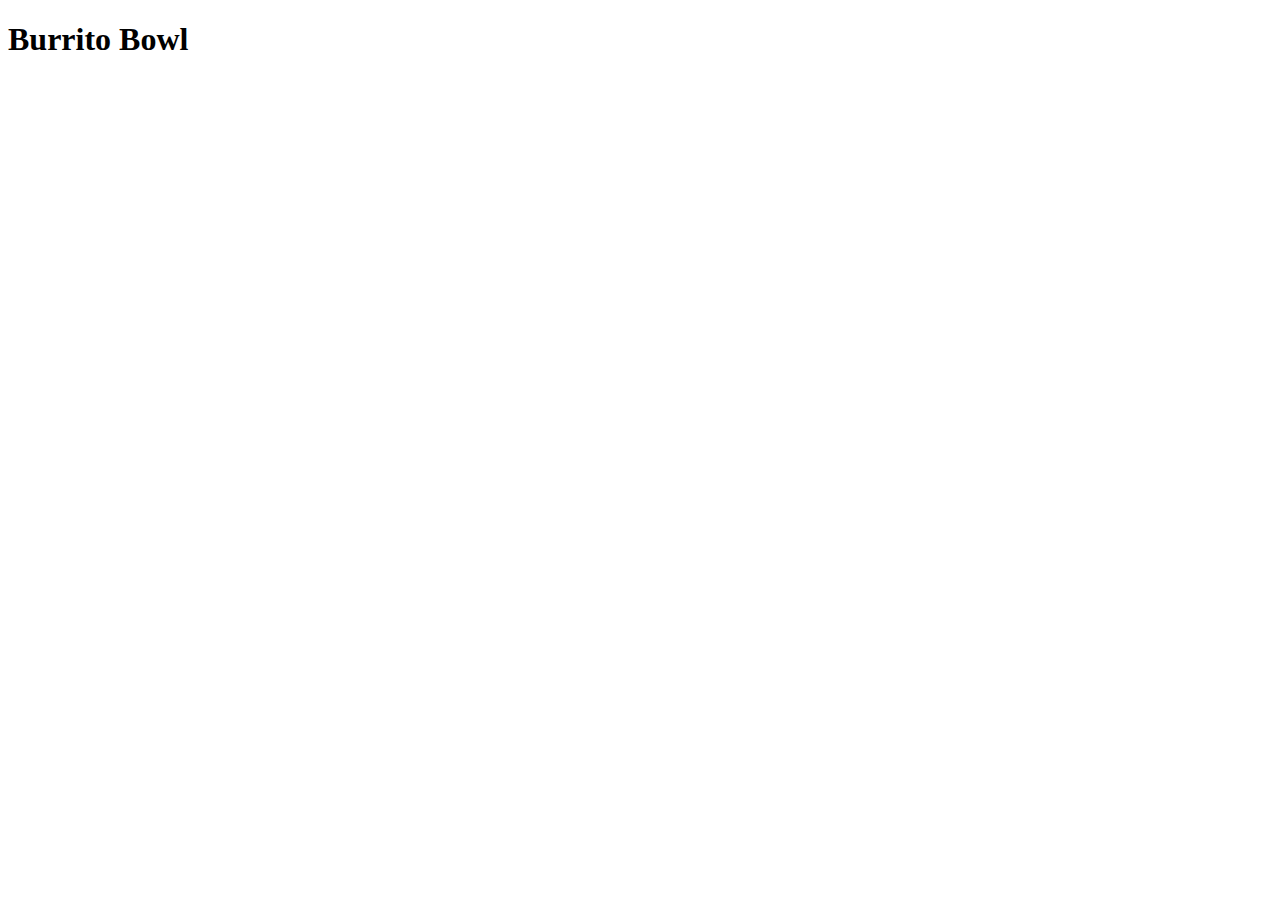
==== recipes/burrito-bowl.html @ edb50eb8 "Linked index.html to recipes pages and added title to recipes pages" ====
<!DOCTYPE html>
<html lang="en">
<head>
    <meta charset="UTF-8">
    <meta http-equiv="X-UA-Compatible" content="IE=edge">
    <meta name="viewport" content="width=device-width, initial-scale=1.0">
    <title>Burrito Bowl</title>
</head>
<body>
    <h1>Burrito Bowl</h1>
</body>
</html>
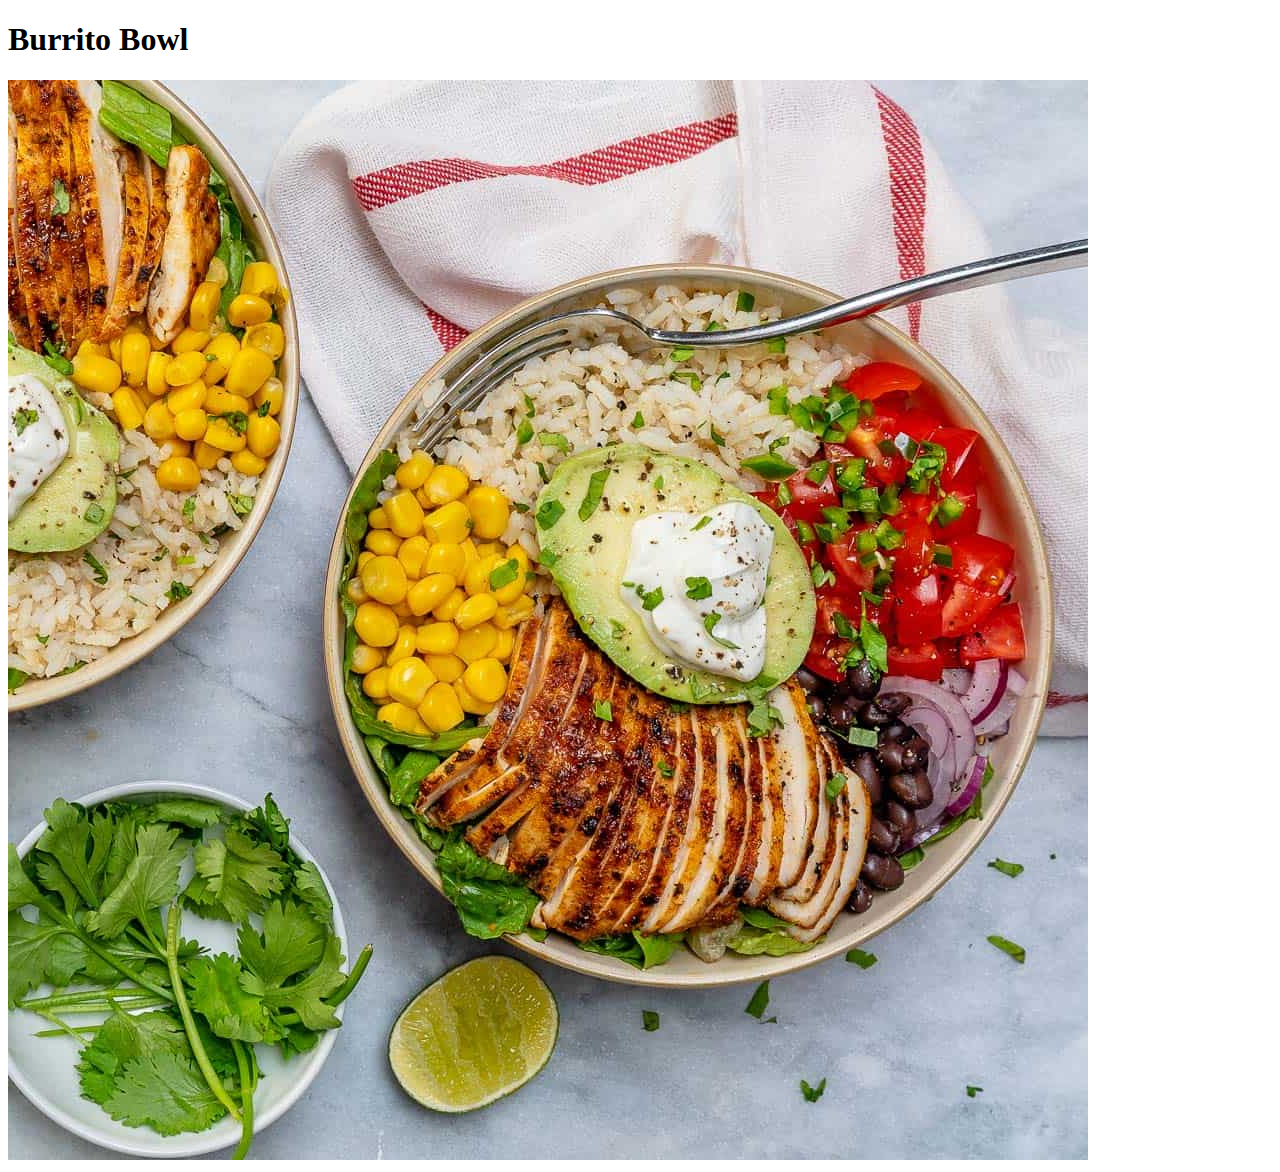
==== commit d6d53d58: "Added descriptive images to each recipe webpage" ====
--- a/recipes/burrito-bowl.html
+++ b/recipes/burrito-bowl.html
@@ -8,5 +8,6 @@
 </head>
 <body>
     <h1>Burrito Bowl</h1>
+    <img src="../img/burrito-bowl.jpg" alt="">
 </body>
 </html>